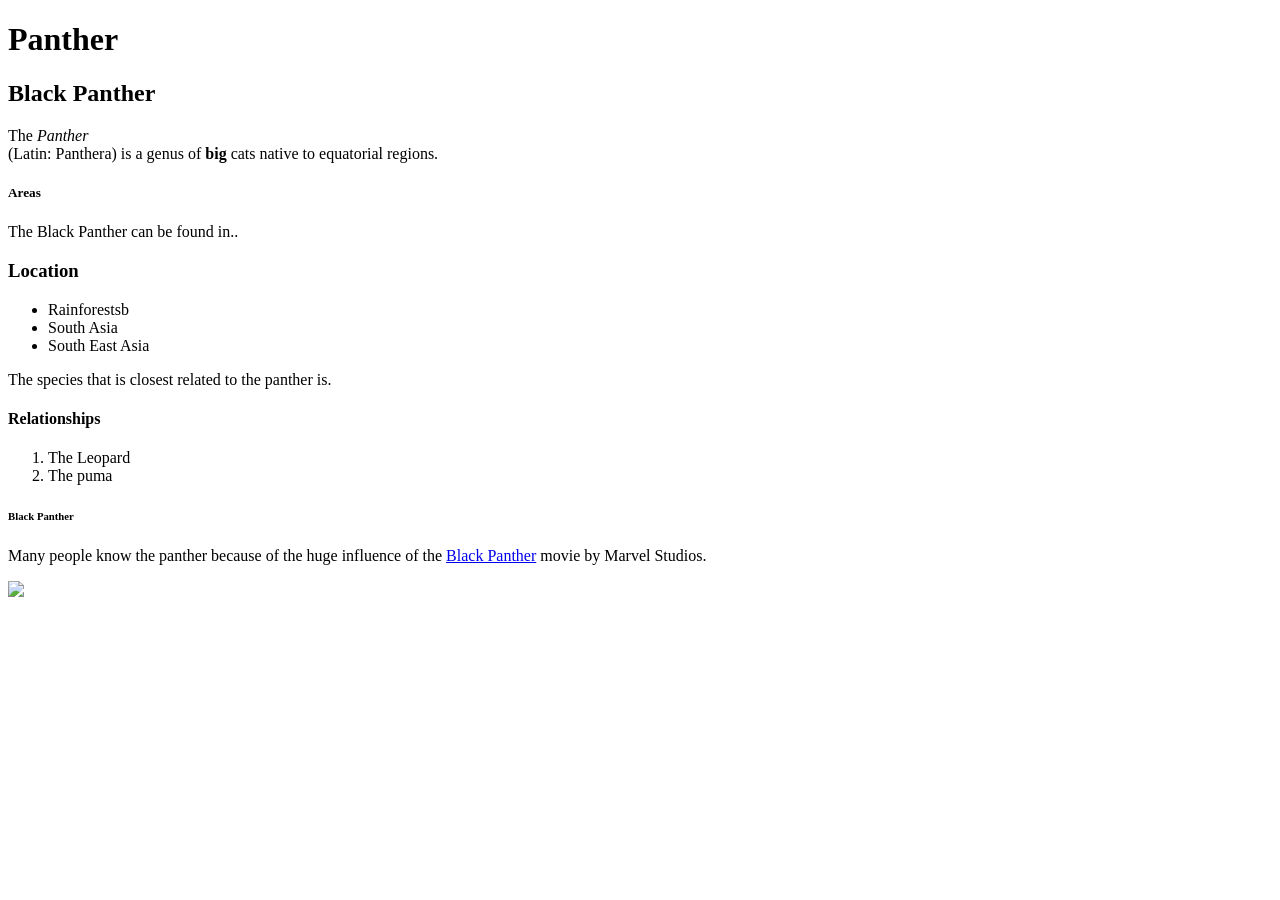
==== index.html @ e6caa3aa "ima ge" ====
<!DOCTYPE html>
<html lang="en">
<head>
    <meta charset="UTF-8">
    <meta name="viewport" content="width=device-width, initial-scale=1.0">
    <title>Animal</title>
</head>
<body>
    <h1> Panther</h1>
    <h2>Black Panther</h2>
    
    <p>The <em>Panther</em> <br>  (Latin: Panthera) is a genus of <strong>big</strong> cats native to equatorial regions.</p>
    <h5>Areas</h5>
    <p>The Black Panther can be found in..</p>
    <h3>Location</h3>
    <ul>
        <li>Rainforestsb</li>
        <li>South Asia</li>
        <li>South East Asia</li>
    </ul>
    <p>The species that is closest related to the panther is.</p>
    <h4>Relationships</h4>
    <ol>
        <li>The Leopard</li>
        <li>The puma</li>

    </ol>
    <h6>Black Panther</h6>
    <p>Many people know the panther because of the huge influence of the <a href = "new.html">Black Panther</a> movie by Marvel Studios.</p>
    <a href= "https://lindblomeagles.org/"><img src ="Black"</a>
</body>
</html>
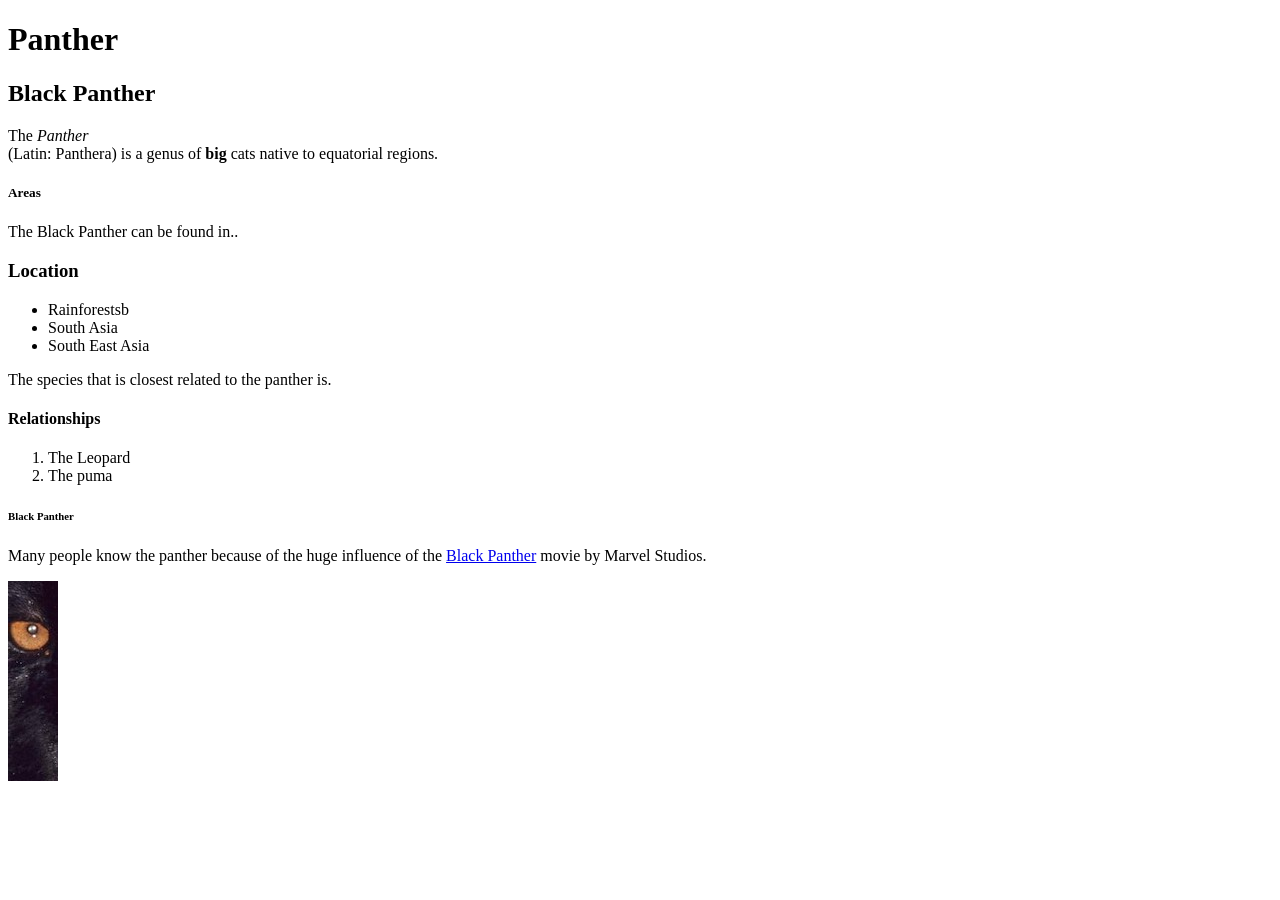
==== commit 31776e76: "Clickable image" ====
--- a/index.html
+++ b/index.html
@@ -27,7 +27,9 @@
     </ol>
     <h6>Black Panther</h6>
     <p>Many people know the panther because of the huge influence of the <a href = "new.html">Black Panther</a> movie by Marvel Studios.</p>
-    <a href= "https://lindblomeagles.org/"><img src ="Black"</a>
+    <a href= "https://lindblomeagles.org/">
+        <img src="panterh.jpg">
+    </a>
 </body>
 </html>
 
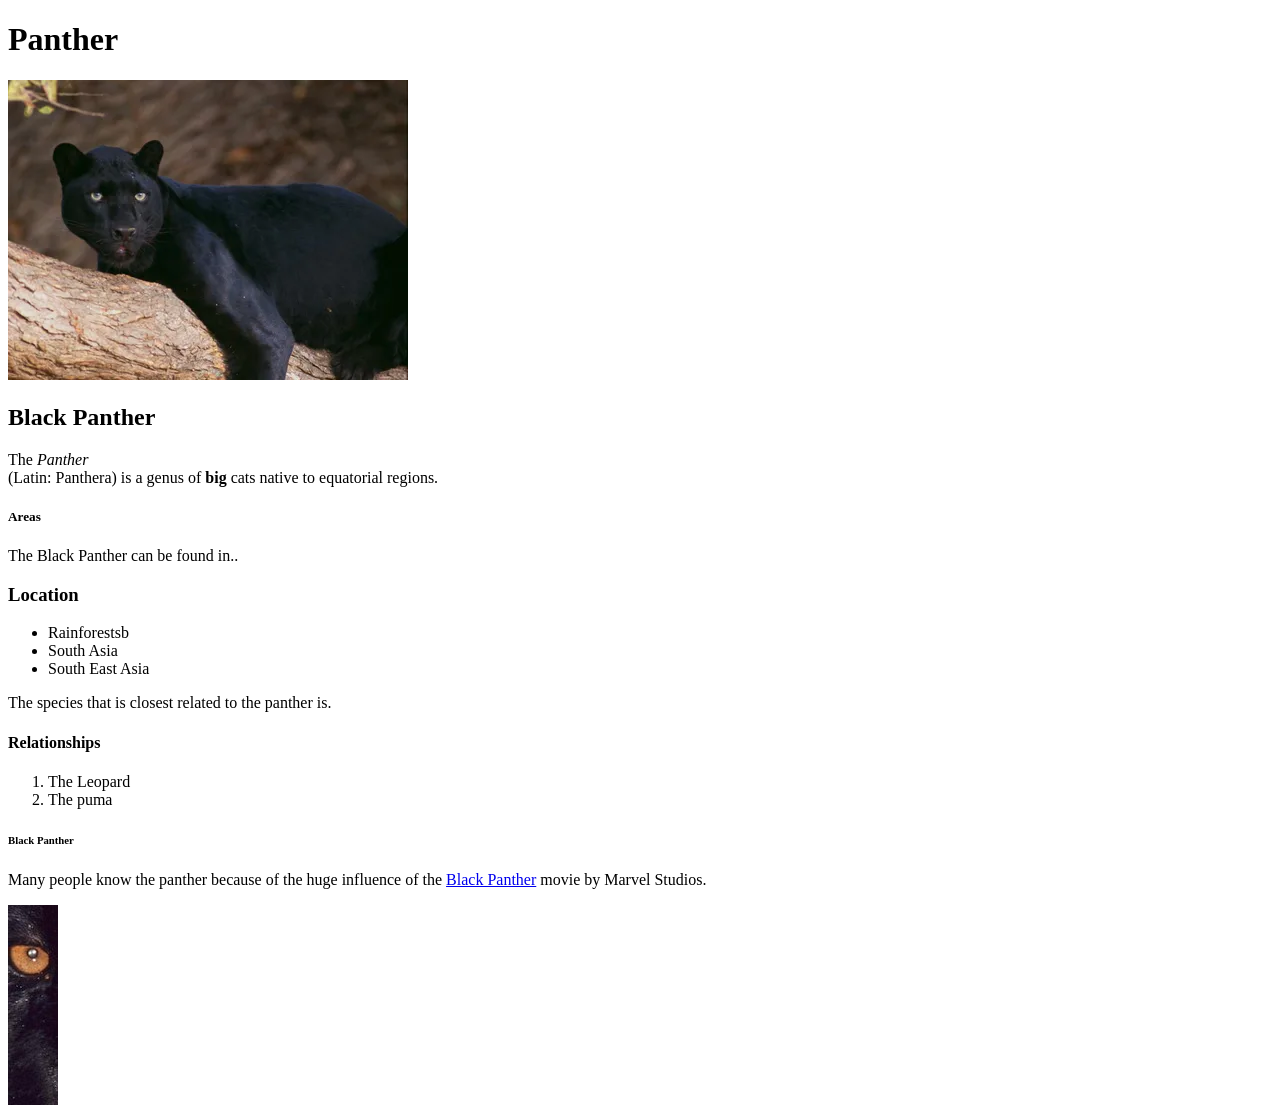
==== commit 53636300: "Image" ====
--- a/index.html
+++ b/index.html
@@ -7,6 +7,7 @@
 </head>
 <body>
     <h1> Panther</h1>
+    <img src = "leo.webp">
     <h2>Black Panther</h2>
     
     <p>The <em>Panther</em> <br>  (Latin: Panthera) is a genus of <strong>big</strong> cats native to equatorial regions.</p>
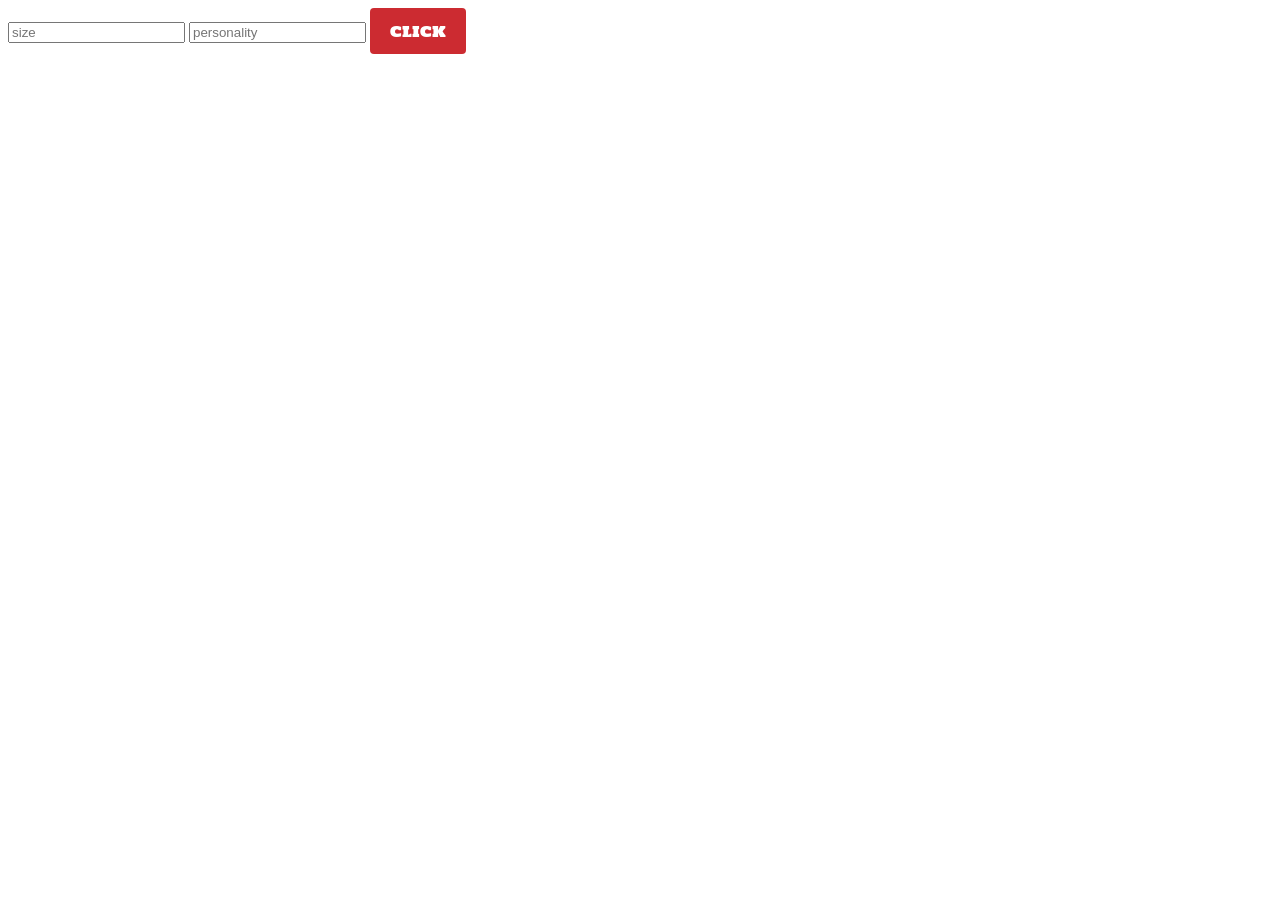
==== commit 891118b2: "start" ====
--- a/index.html
+++ b/index.html
@@ -1,36 +1,22 @@
 <!DOCTYPE html>
 <html lang="en">
 <head>
+    <link rel="preconnect" href="https://fonts.googleapis.com">
+<link rel="preconnect" href="https://fonts.gstatic.com" crossorigin>
+<link href="https://fonts.googleapis.com/css2?family=Holtwood+One+SC&display=swap" rel="stylesheet">
     <meta charset="UTF-8">
     <meta name="viewport" content="width=device-width, initial-scale=1.0">
-    <title>Animal</title>
+    <title>Document</title>
+    <link rel = "stylesheet" href = "style.css">
 </head>
 <body>
-    <h1> Panther</h1>
-    <img src = "leo.webp">
-    <h2>Black Panther</h2>
+   <div class = "answer"></div>
+
+
+    <input placeholder="size" class = "size">
+    <input placeholder="personality" class = "personality">
+    <button class = " quiz">click</button>
+    <script src ="script.js"></script>
     
-    <p>The <em>Panther</em> <br>  (Latin: Panthera) is a genus of <strong>big</strong> cats native to equatorial regions.</p>
-    <h5>Areas</h5>
-    <p>The Black Panther can be found in..</p>
-    <h3>Location</h3>
-    <ul>
-        <li>Rainforestsb</li>
-        <li>South Asia</li>
-        <li>South East Asia</li>
-    </ul>
-    <p>The species that is closest related to the panther is.</p>
-    <h4>Relationships</h4>
-    <ol>
-        <li>The Leopard</li>
-        <li>The puma</li>
-
-    </ol>
-    <h6>Black Panther</h6>
-    <p>Many people know the panther because of the huge influence of the <a href = "new.html">Black Panther</a> movie by Marvel Studios.</p>
-    <a href= "https://lindblomeagles.org/">
-        <img src="panterh.jpg">
-    </a>
 </body>
-</html>
-
+</html>
--- a/style.css
+++ b/style.css
@@ -0,0 +1,20 @@
+@import url("https://fonts.googleapis.com/css?family=Lato|Poller+One&display=swap");
+
+
+.quiz{
+    background-color: #cc2b31;
+    color: white;
+    border: none;
+    font-family: "Holtwood One SC", serif;
+    font-weight: 400;
+    font-style: normal;
+    border-radius: 4px;
+    padding: 10px 20px;
+    cursor: pointer;
+    font-size: 16px;
+}
+.answer {
+    font-family: "Holtwood One SC", serif;
+    font-weight: 400;
+    font-style: normal;
+}
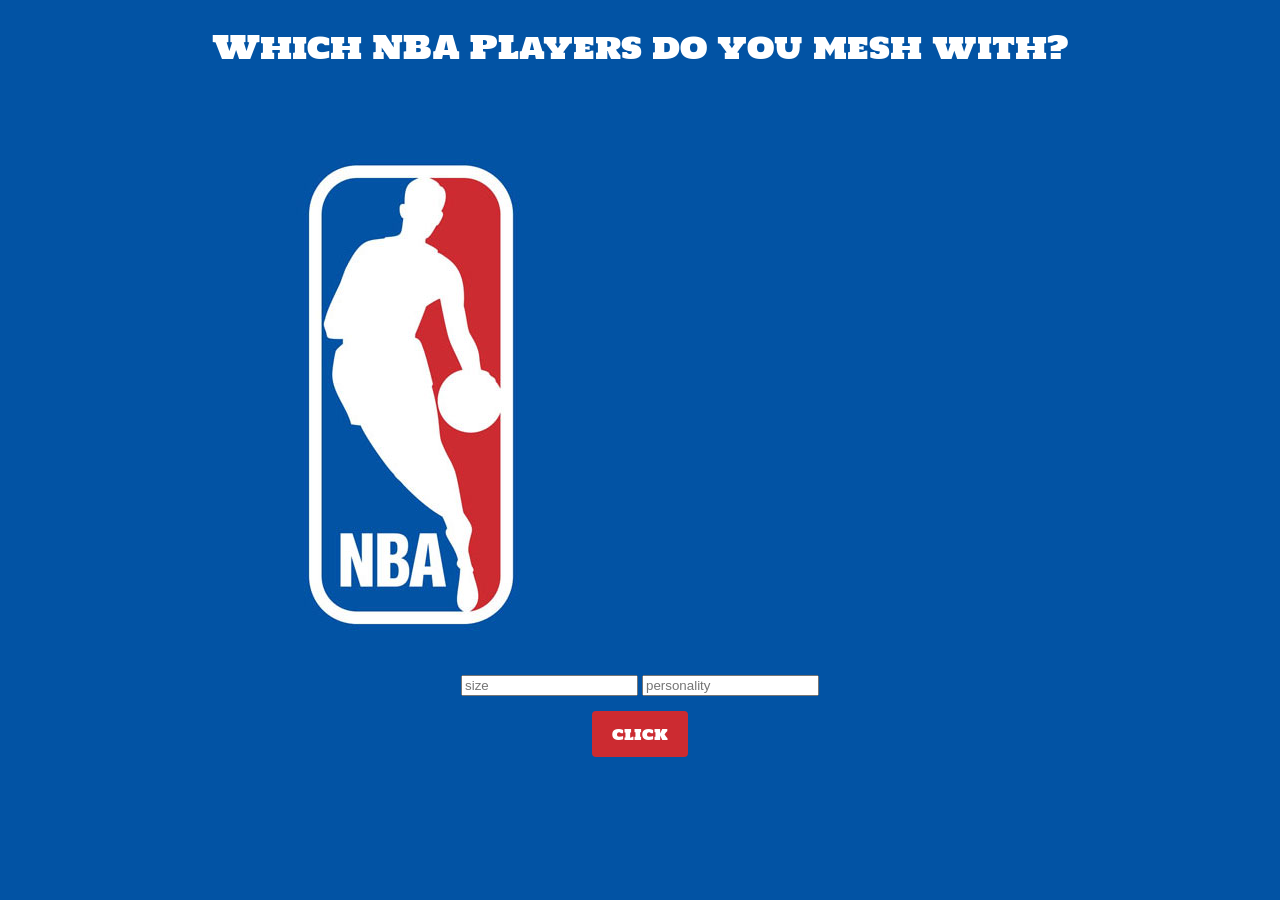
==== commit efccf772: "progess" ====
--- a/index.html
+++ b/index.html
@@ -10,12 +10,15 @@
     <link rel = "stylesheet" href = "style.css">
 </head>
 <body>
-   <div class = "answer"></div>
-
-
+    <h1>Which NBA PLayers do you mesh with?</h1>
+    <img class = "logo" src = "nba-logo.jpg">
+    <div class = "question">
     <input placeholder="size" class = "size">
     <input placeholder="personality" class = "personality">
+    <br>
     <button class = " quiz">click</button>
+     </div>
+    <div class = "answer"></div>
     <script src ="script.js"></script>
     
 </body>
--- a/style.css
+++ b/style.css
@@ -1,7 +1,10 @@
 @import url("https://fonts.googleapis.com/css?family=Lato|Poller+One&display=swap");
-
+body{
+    background-color: #0253a4;
+}
 
 .quiz{
+
     background-color: #cc2b31;
     color: white;
     border: none;
@@ -12,9 +15,32 @@
     padding: 10px 20px;
     cursor: pointer;
     font-size: 16px;
+    margin: 15px;
+
 }
 .answer {
     font-family: "Holtwood One SC", serif;
     font-weight: 400;
     font-style: normal;
+    color: white;
+    text-align: center;
+}
+h1 {
+    font-family: "Holtwood One SC", serif;
+    font-weight: 400;
+    font-style: normal;
+    color: white;
+    text-align: center;
+}
+.question{
+    position: relative;
+    border-radius: 8px;
+    padding: 20px;
+    margin-top: -40px;
+    text-align: center;
+    z-index: 2;
+}
+.logo {
+    display: flex;
+    align-self: center;
 }
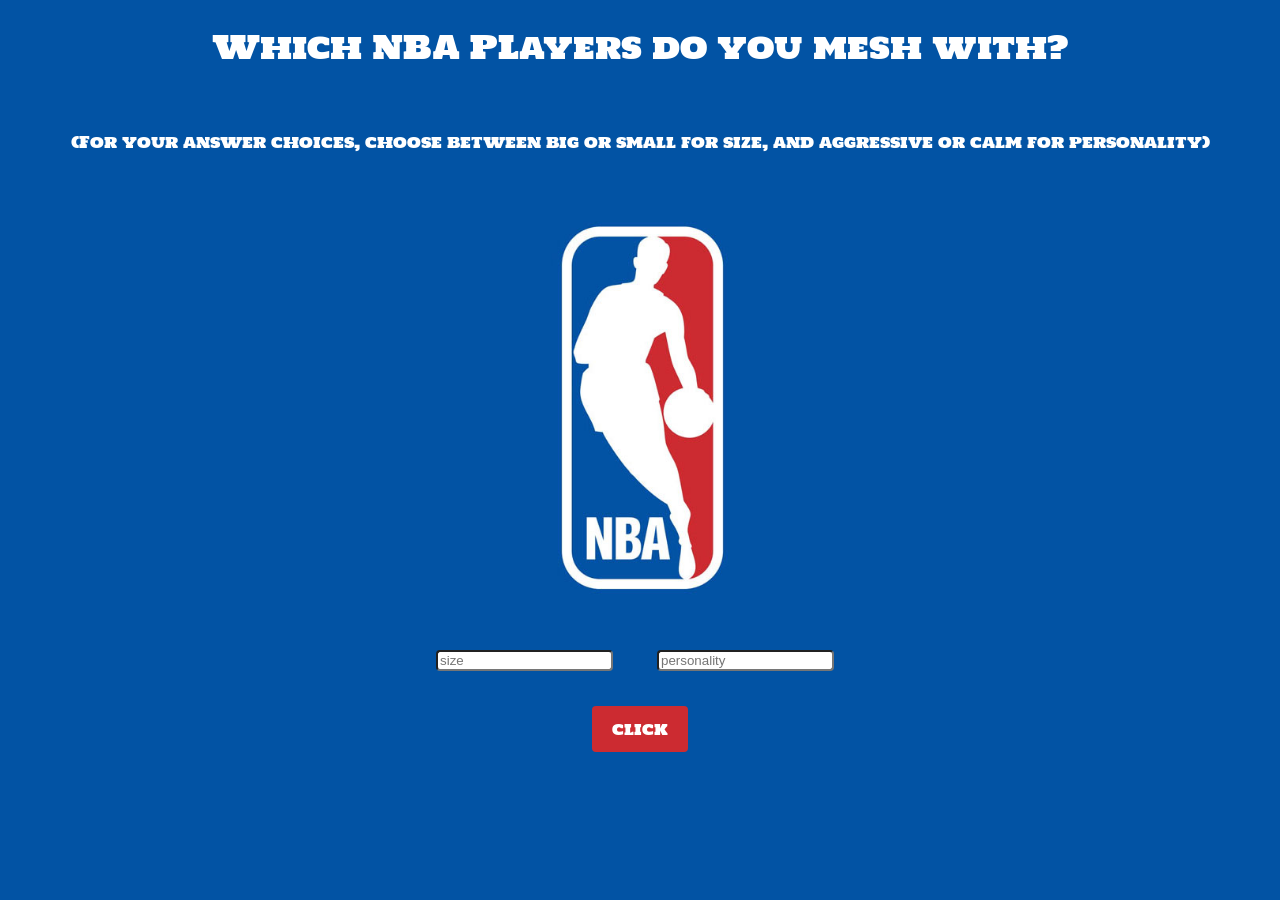
==== commit ab1c5183: "changes" ====
--- a/index.html
+++ b/index.html
@@ -11,7 +11,10 @@
 </head>
 <body>
     <h1>Which NBA PLayers do you mesh with?</h1>
+    <br>
+    <p>(For your answer choices, choose between big or small for size, and aggressive or calm for personality)</p>
     <img class = "logo" src = "nba-logo.jpg">
+    <img class = "Ant" src = "Ant.jpg">
     <div class = "question">
     <input placeholder="size" class = "size">
     <input placeholder="personality" class = "personality">
--- a/style.css
+++ b/style.css
@@ -15,8 +15,18 @@
     padding: 10px 20px;
     cursor: pointer;
     font-size: 16px;
+    margin: 10px;
+
+}
+.size{
+    border-radius: 4px;
+    cursor: pointer;
     margin: 15px;
-
+}
+.personality{
+    border-radius: 4px;
+    cursor: pointer;
+    margin: 25px;
 }
 .answer {
     font-family: "Holtwood One SC", serif;
@@ -32,6 +42,13 @@
     color: white;
     text-align: center;
 }
+p {
+    font-family: "Holtwood One SC", serif;
+    font-weight: 400;
+    font-style: normal;
+    color: white;
+    text-align: center;
+}
 .question{
     position: relative;
     border-radius: 8px;
@@ -41,6 +58,12 @@
     z-index: 2;
 }
 .logo {
-    display: flex;
-    align-self: center;
+    display: block;
+    margin: auto;
+    width: 50%;
+}
+.Ant {
+    display: block;
+    margin: auto;
+   
 }
